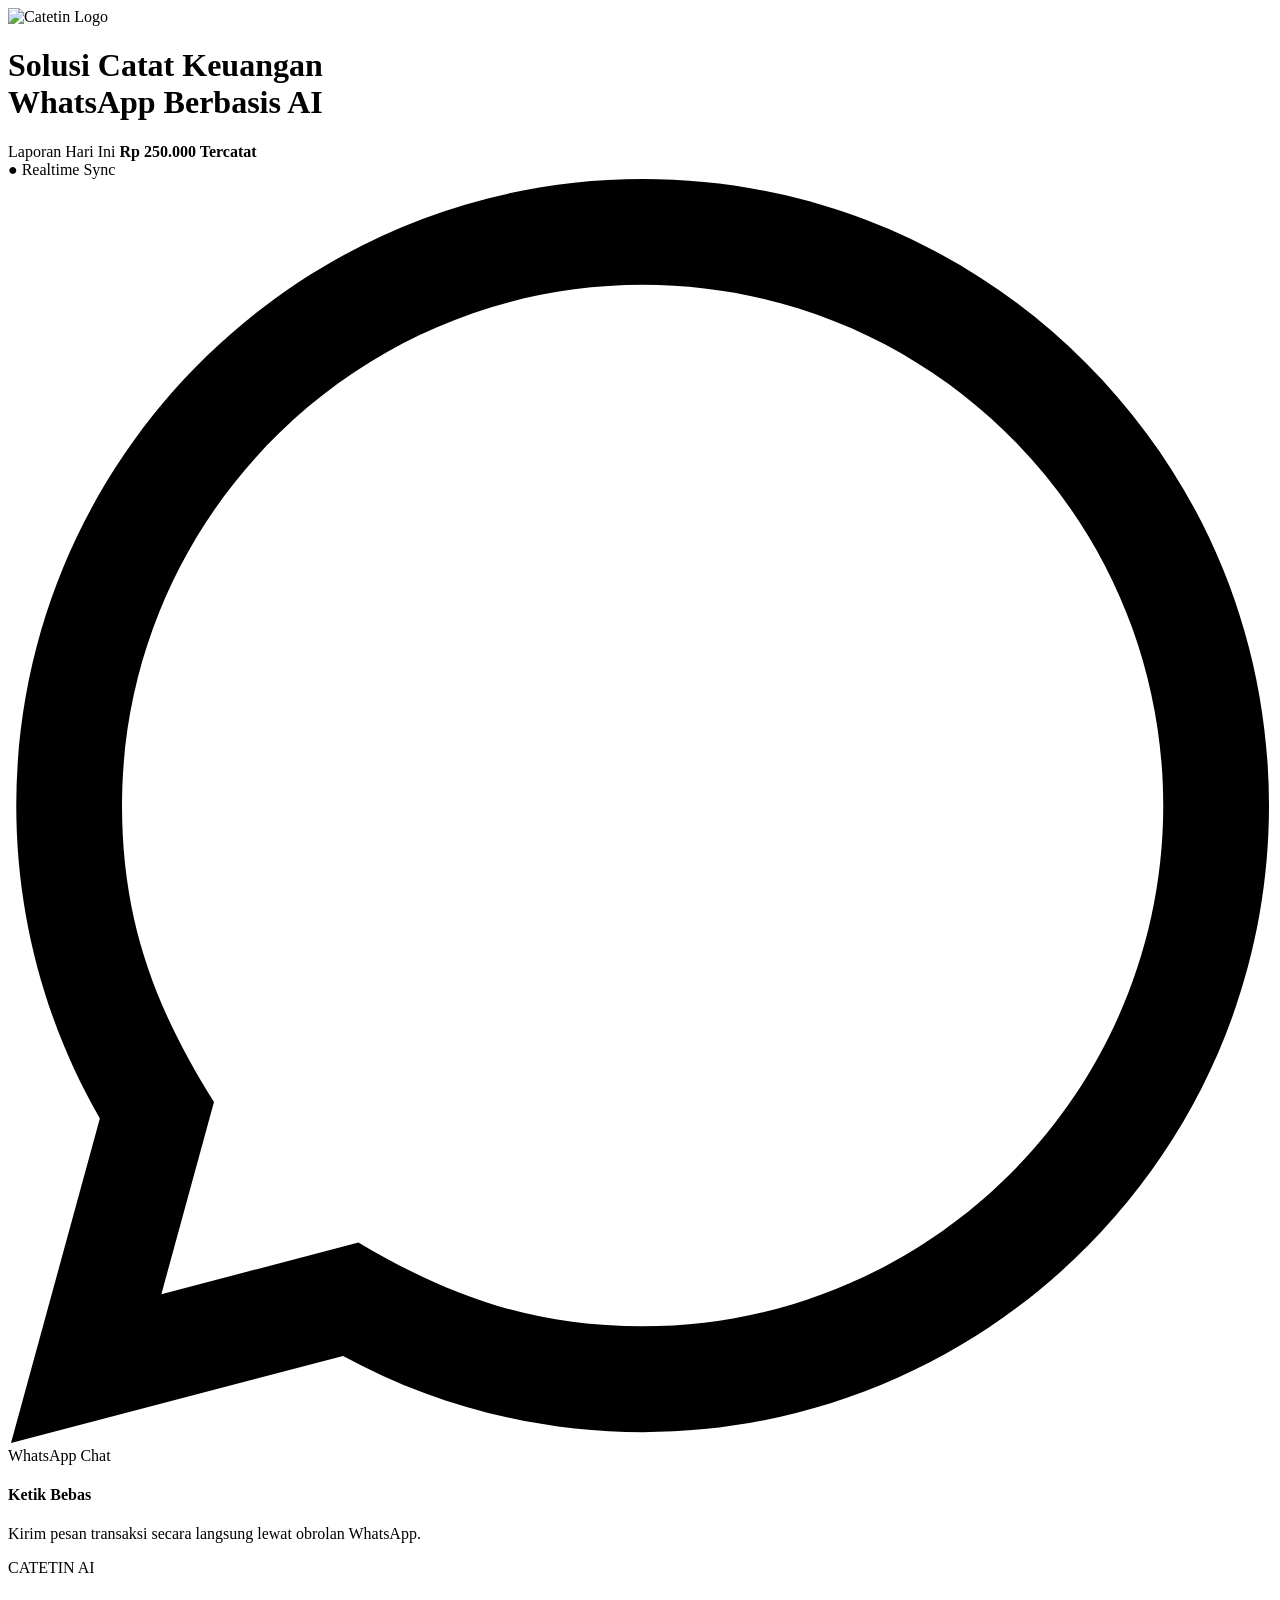
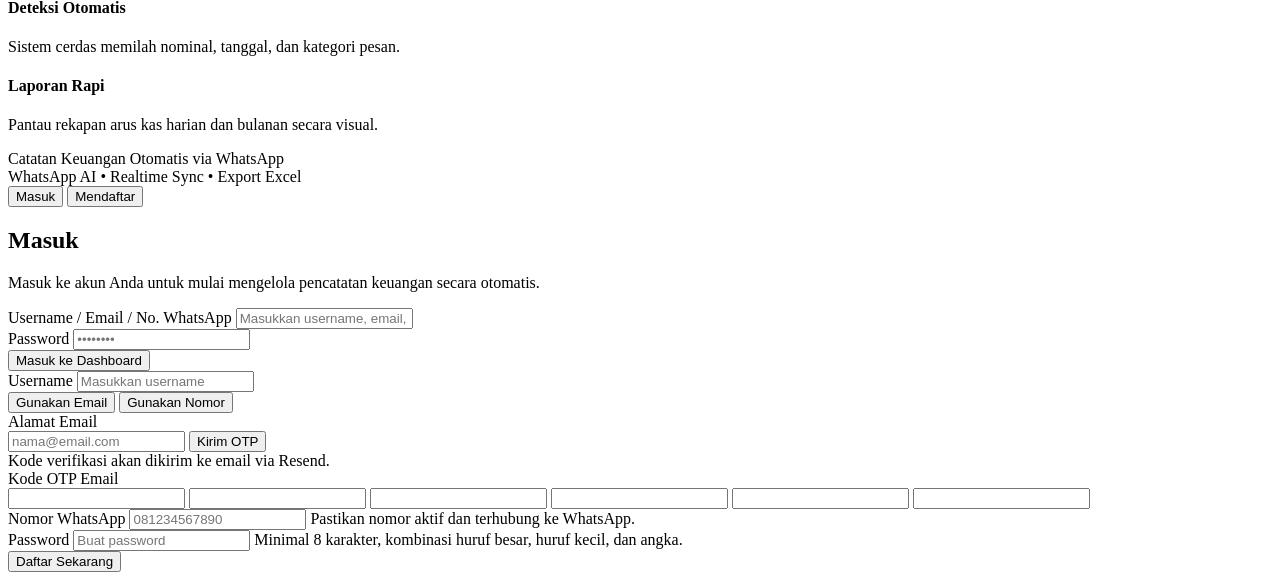
==== app/templates/index.html @ 5e044523 "update teks" ====
<!DOCTYPE html>
<html lang="id">
<head>
    <meta charset="UTF-8">
    <meta name="viewport" content="width=device-width, initial-scale=1.0">
    <title>Catetin - Solusi Catat Keuangan AI</title>
    <link rel="icon" type="image/svg+xml" href="data:image/svg+xml,<svg xmlns='http://www.w3.org/2000/svg' viewBox='0 0 100 100'><circle cx='50' cy='50' r='50' fill='%23ffffff'/><text x='50%' y='55%' dominant-baseline='central' text-anchor='middle' font-size='60' font-weight='bold' font-family='sans-serif' fill='%231bb774'>C</text></svg>">
    <link rel="stylesheet" href="/static/css/style.css">
</head>
<body>

    <div class="wrapper">
        <div class="hero-card">
            <div class="hero-header">
                <img src="/static/logo.png" alt="Catetin Logo" class="logo-img">
            </div>

            <div class="hero-title">
                <h1>Solusi Catat Keuangan<br>WhatsApp Berbasis AI</h1>
            </div>

            <div class="dashboard-preview-card">
                <div class="preview-info">
                    <span>Laporan Hari Ini</span>
                    <strong>Rp 250.000 Tercatat</strong>
                </div>
                <div class="status-pill">● Realtime Sync</div>
            </div>

            <div class="feature-cards">
                <div class="feature-item">
                    <div class="card-graphic">
                        <div class="wa-badge">
                            <svg class="wa-icon" viewBox="0 0 24 24">
                                <path d="M.057 24l1.687-6.163c-1.041-1.804-1.588-3.849-1.587-5.946.003-6.556 5.338-11.891 11.893-11.891 3.181.001 6.167 1.24 8.413 3.488 2.245 2.248 3.481 5.236 3.48 8.414-.003 6.557-5.338 11.892-11.893 11.892-1.99-.001-3.951-.5-5.688-1.448l-6.305 1.654zm6.597-3.807c1.676.995 3.276 1.591 5.392 1.592 5.448 0 9.886-4.434 9.889-9.885.002-5.462-4.415-9.89-9.881-9.892-5.452 0-9.887 4.434-9.889 9.884-.001 2.225.651 3.891 1.746 5.634l-.999 3.648 3.742-.981z"/>
                            </svg>
                            WhatsApp Chat
                        </div>
                    </div>
                    <h4>Ketik Bebas</h4>
                    <p>Kirim pesan transaksi secara langsung lewat obrolan WhatsApp.</p>
                </div>

                <div class="feature-item">
                    <div class="card-graphic">
                        <div class="ai-badge">CATETIN AI</div>
                    </div>
                    <h4>Deteksi Otomatis</h4>
                    <p>Sistem cerdas memilah nominal, tanggal, dan kategori pesan.</p>
                </div>

                <div class="feature-item">
                    <div class="card-graphic">
                        <div class="mini-chart">
                            <div class="chart-bar" style="height: 40%;"></div>
                            <div class="chart-bar" style="height: 70%;"></div>
                            <div class="chart-bar" style="height: 50%;"></div>
                            <div class="chart-bar" style="height: 100%;"></div>
                        </div>
                    </div>
                    <h4>Laporan Rapi</h4>
                    <p>Pantau rekapan arus kas harian dan bulanan secara visual.</p>
                </div>
            </div>

            <div class="hero-footer">
                <div class="divider-text"><span>Catatan Keuangan Otomatis via WhatsApp</span></div>
                <div class="family-logos">
                    <span>WhatsApp AI</span>
                    <span>•</span>
                    <span>Realtime Sync</span>
                    <span>•</span>
                    <span>Export Excel</span>
                </div>
            </div>
        </div>

        <div class="auth-container">
            <div class="top-nav">
                <button class="nav-btn active" id="nav-login" onclick="showForm('login')">Masuk</button>
                <button class="nav-btn" id="nav-register" onclick="showForm('register')">Mendaftar</button>
            </div>

            <div class="auth-content">
                <div id="toast" class="toast hidden"></div>

                <h2 id="form-title">Masuk</h2>
                <p class="sub" id="form-sub">Masuk ke akun Anda untuk mulai mengelola pencatatan keuangan secara otomatis.</p>

                <form id="loginForm" action="/login" method="POST">
                    <div class="form-group">
                        <label for="login-identifier">Username / Email / No. WhatsApp</label>
                        <input type="text" id="login-identifier" name="username" placeholder="Masukkan username, email, atau no WA" required autocomplete="username">
                    </div>
                    <div class="form-group">
                        <label for="login-password">Password</label>
                        <input type="password" id="login-password" name="password" placeholder="••••••••" required autocomplete="current-password">
                    </div>
                    <button type="submit" class="btn-submit">
                        <span class="btn-text">Masuk ke Dashboard</span>
                        <span class="spinner hidden"></span>
                    </button>
                </form>

                <form id="registerForm" action="/register" method="POST" class="hidden">
                    <div class="form-group">
                        <label for="reg-username">Username</label>
                        <input type="text" id="reg-username" name="username" placeholder="Masukkan username" required>
                    </div>

                    <div class="method-selector">
                        <button type="button" class="method-btn active" id="btn-method-email" onclick="switchRegMethod('email')">Gunakan Email</button>
                        <button type="button" class="method-btn" id="btn-method-phone" onclick="switchRegMethod('phone')">Gunakan Nomor</button>
                    </div>

                    <div id="reg-email-section">
                        <div class="form-group">
                            <label for="reg-email">Alamat Email</label>
                            <div class="input-with-btn">
                                <input type="email" id="reg-email" name="email" placeholder="nama@email.com">
                                <button type="button" id="btn-send-otp" class="btn-secondary" onclick="requestOTP()">
                                    <span class="btn-text">Kirim OTP</span>
                                    <span class="spinner hidden"></span>
                                </button>
                            </div>
                            <span class="hint">Kode verifikasi akan dikirim ke email via Resend.</span>
                        </div>
                        <div class="form-group hidden" id="otp-group">
                            <label>Kode OTP Email</label>
                            <div class="otp-box-container">
                                <input type="text" class="otp-digit" maxlength="1" pattern="\d*" inputmode="numeric">
                                <input type="text" class="otp-digit" maxlength="1" pattern="\d*" inputmode="numeric">
                                <input type="text" class="otp-digit" maxlength="1" pattern="\d*" inputmode="numeric">
                                <input type="text" class="otp-digit" maxlength="1" pattern="\d*" inputmode="numeric">
                                <input type="text" class="otp-digit" maxlength="1" pattern="\d*" inputmode="numeric">
                                <input type="text" class="otp-digit" maxlength="1" pattern="\d*" inputmode="numeric">
                            </div>
                            <input type="hidden" id="reg-otp" name="otp">
                        </div>
                    </div>

                    <div id="reg-phone-section" class="hidden">
                        <div class="form-group">
                            <label for="reg-phone">Nomor WhatsApp</label>
                            <input type="tel" id="reg-phone" name="phone_number" placeholder="081234567890">
                            <span class="hint">Pastikan nomor aktif dan terhubung ke WhatsApp.</span>
                        </div>
                    </div>

                    <div class="form-group">
                        <label for="reg-password">Password</label>
                        <input type="password" id="reg-password" name="password" placeholder="Buat password" required>
                        <span class="hint">Minimal 8 karakter, kombinasi huruf besar, huruf kecil, dan angka.</span>
                    </div>
                    <button type="submit" class="btn-submit">
                        <span class="btn-text">Daftar Sekarang</span>
                        <span class="spinner hidden"></span>
                    </button>
                </form>
            </div>

            <div></div>
        </div>
    </div>

    <script src="/static/js/login.js"></script>
</body>
</html>
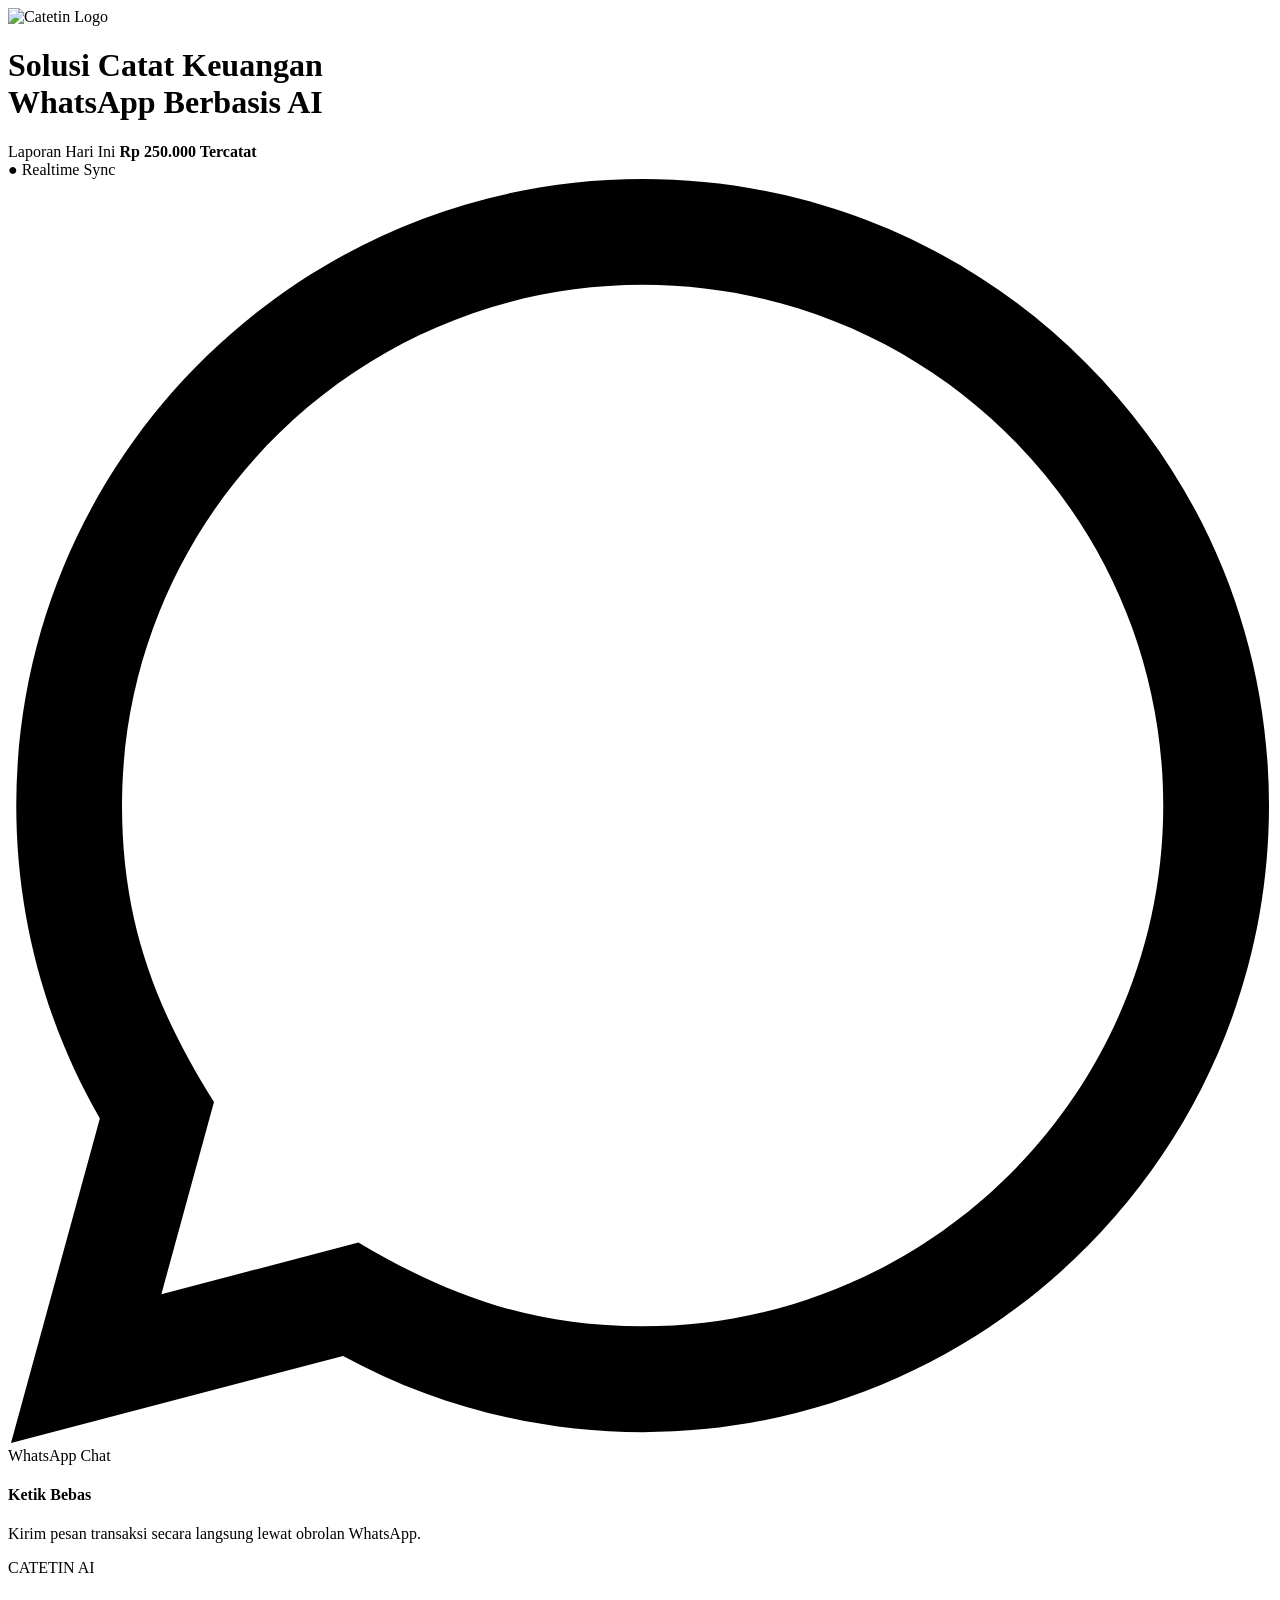
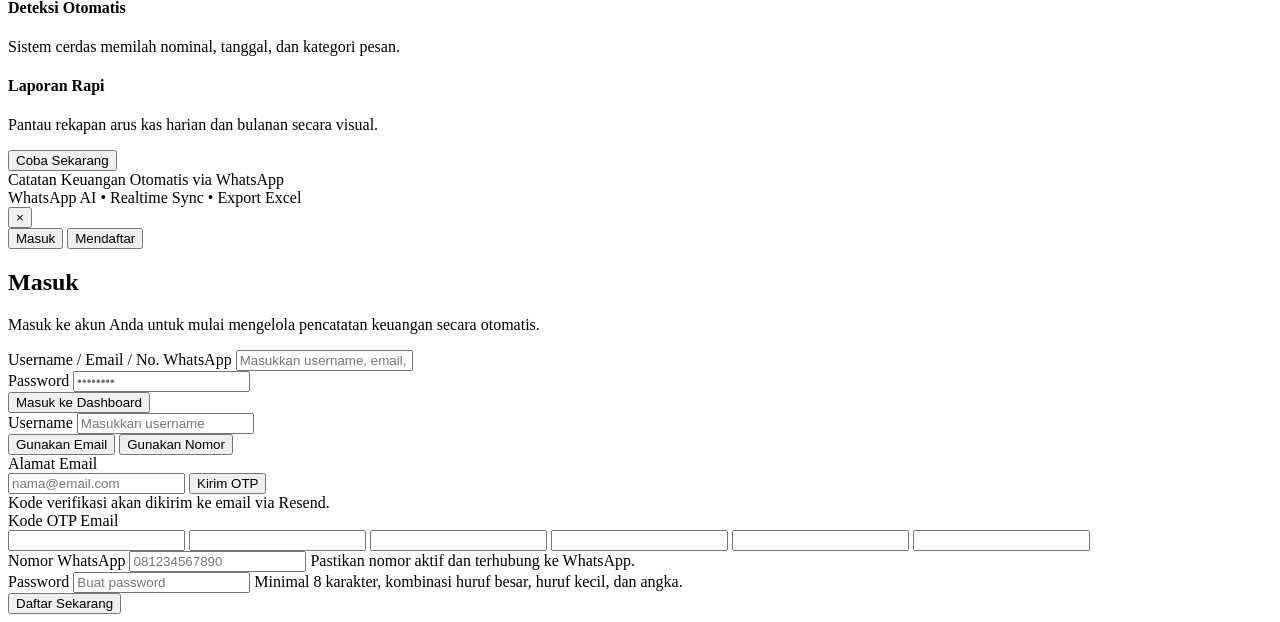
==== commit a2ec4f44: "update tempalte mobile" ====
--- a/app/templates/index.html
+++ b/app/templates/index.html
@@ -8,6 +8,9 @@
     <link rel="stylesheet" href="/static/css/style.css">
 </head>
 <body>
+
+    <!-- Overlay Latar Belakang untuk Mobile Modal -->
+    <div class="mobile-overlay" id="mobile-overlay" onclick="closeAuthModal()"></div>
 
     <div class="wrapper">
         <div class="hero-card">
@@ -63,6 +66,9 @@
                 </div>
             </div>
 
+            <!-- Tombol CTA khusus Mobile -->
+            <button class="btn-hero-cta" onclick="openAuthModal()">Coba Sekarang</button>
+
             <div class="hero-footer">
                 <div class="divider-text"><span>Catatan Keuangan Otomatis via WhatsApp</span></div>
                 <div class="family-logos">
@@ -75,7 +81,10 @@
             </div>
         </div>
 
-        <div class="auth-container">
+        <div class="auth-container" id="auth-container">
+            <!-- Tombol Close independen dari top-nav -->
+            <button class="mobile-close-btn" onclick="closeAuthModal()" aria-label="Tutup">&times;</button>
+            
             <div class="top-nav">
                 <button class="nav-btn active" id="nav-login" onclick="showForm('login')">Masuk</button>
                 <button class="nav-btn" id="nav-register" onclick="showForm('register')">Mendaftar</button>
@@ -158,8 +167,6 @@
                     </button>
                 </form>
             </div>
-
-            <div></div>
         </div>
     </div>
 
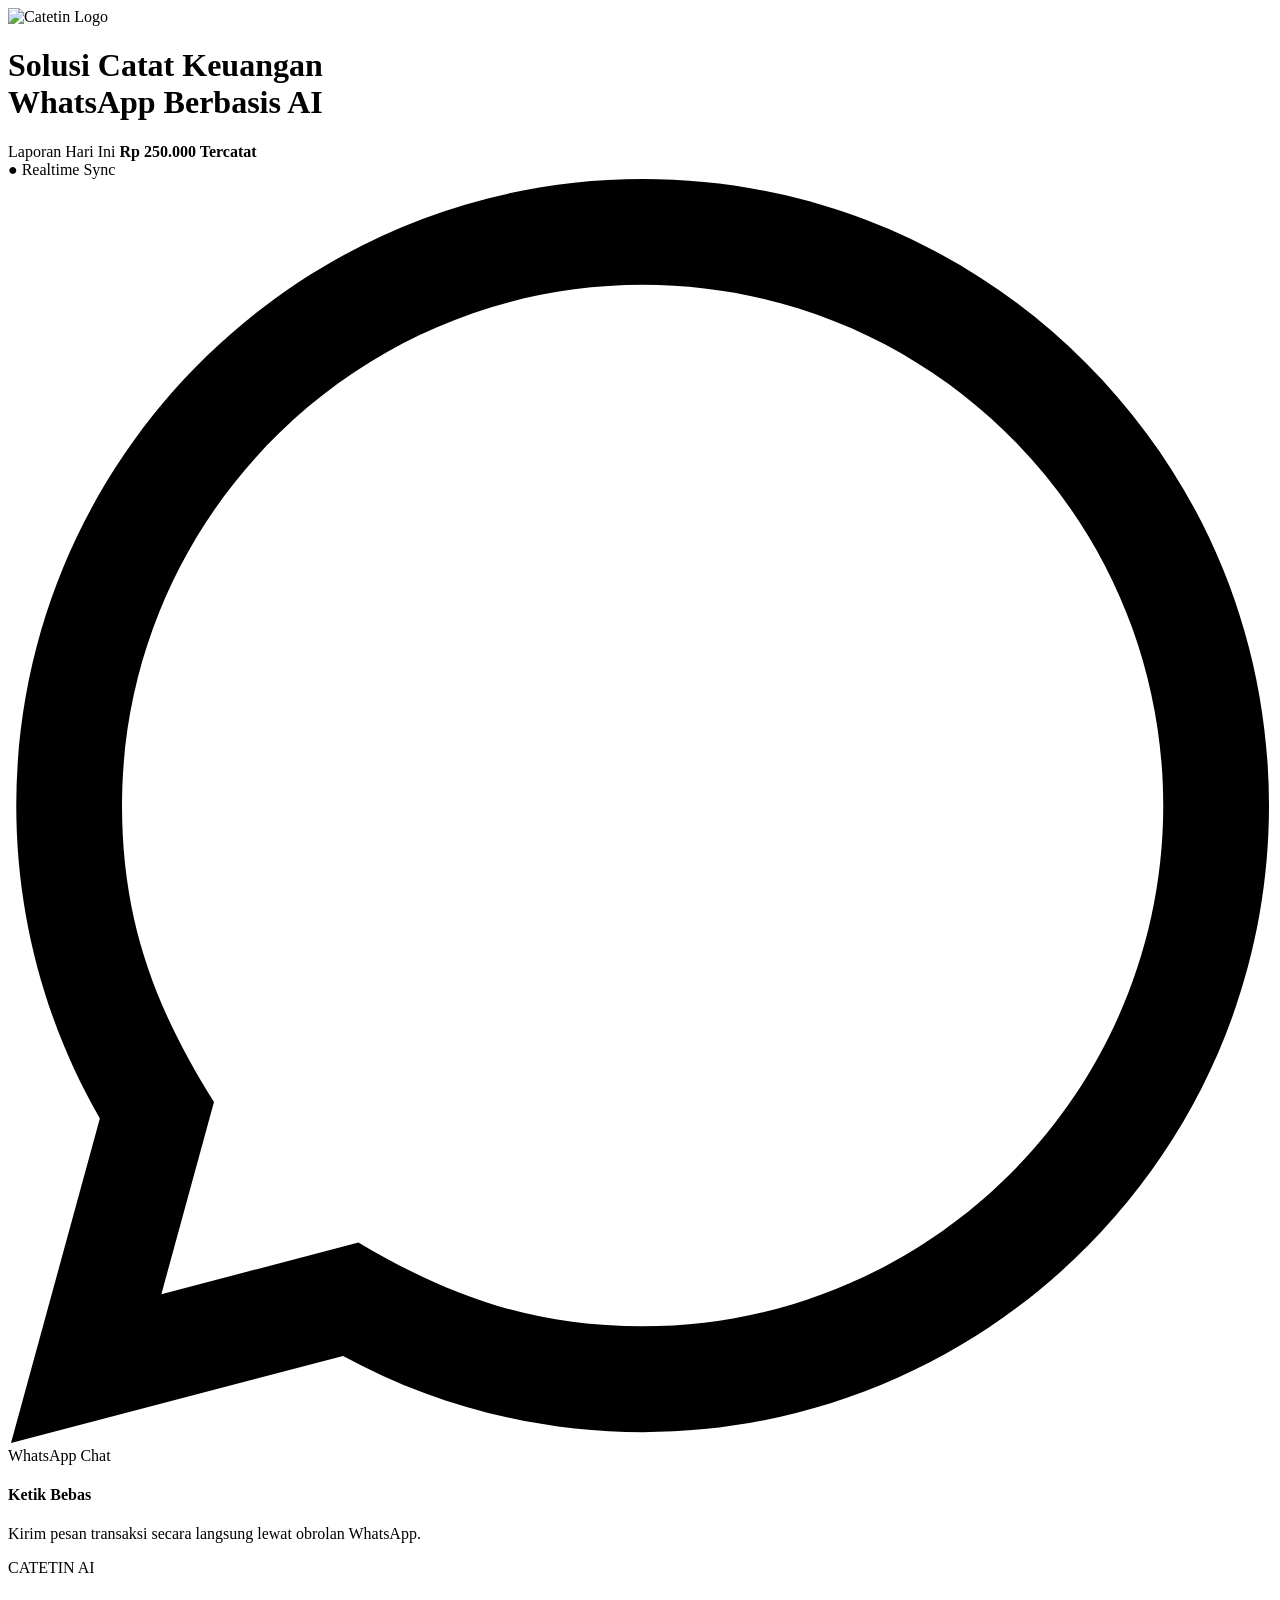
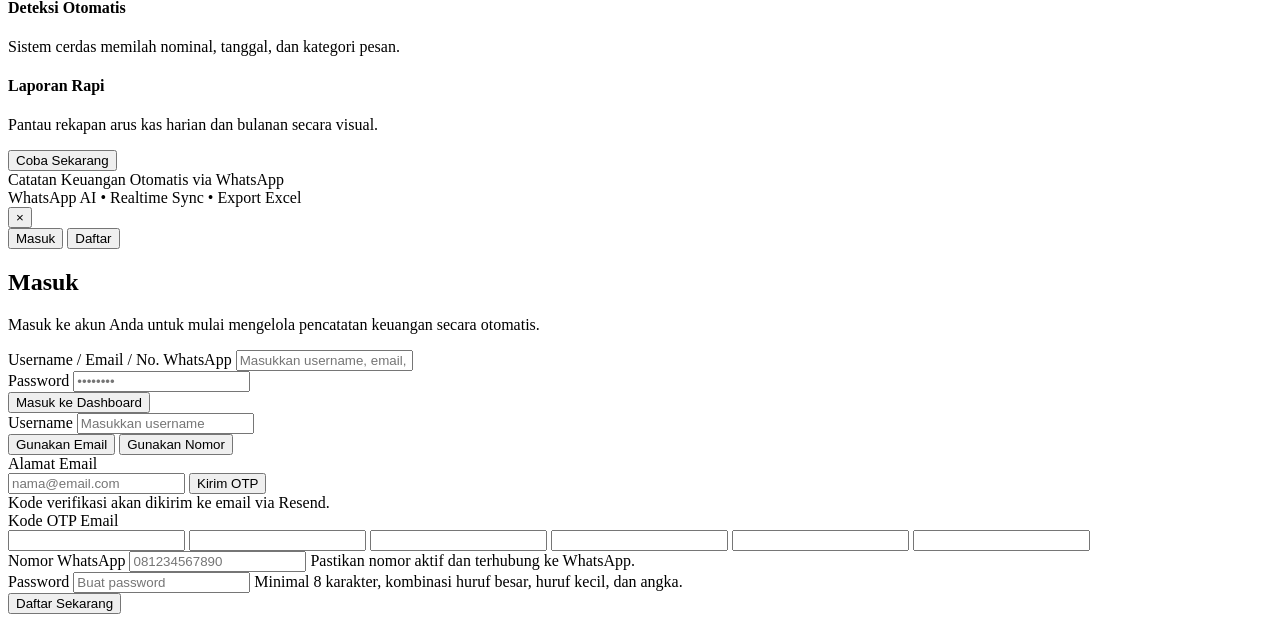
==== commit 0ea944ae: "Update index.html" ====
--- a/app/templates/index.html
+++ b/app/templates/index.html
@@ -87,7 +87,7 @@
             
             <div class="top-nav">
                 <button class="nav-btn active" id="nav-login" onclick="showForm('login')">Masuk</button>
-                <button class="nav-btn" id="nav-register" onclick="showForm('register')">Mendaftar</button>
+                <button class="nav-btn" id="nav-register" onclick="showForm('register')">Daftar</button>
             </div>
 
             <div class="auth-content">
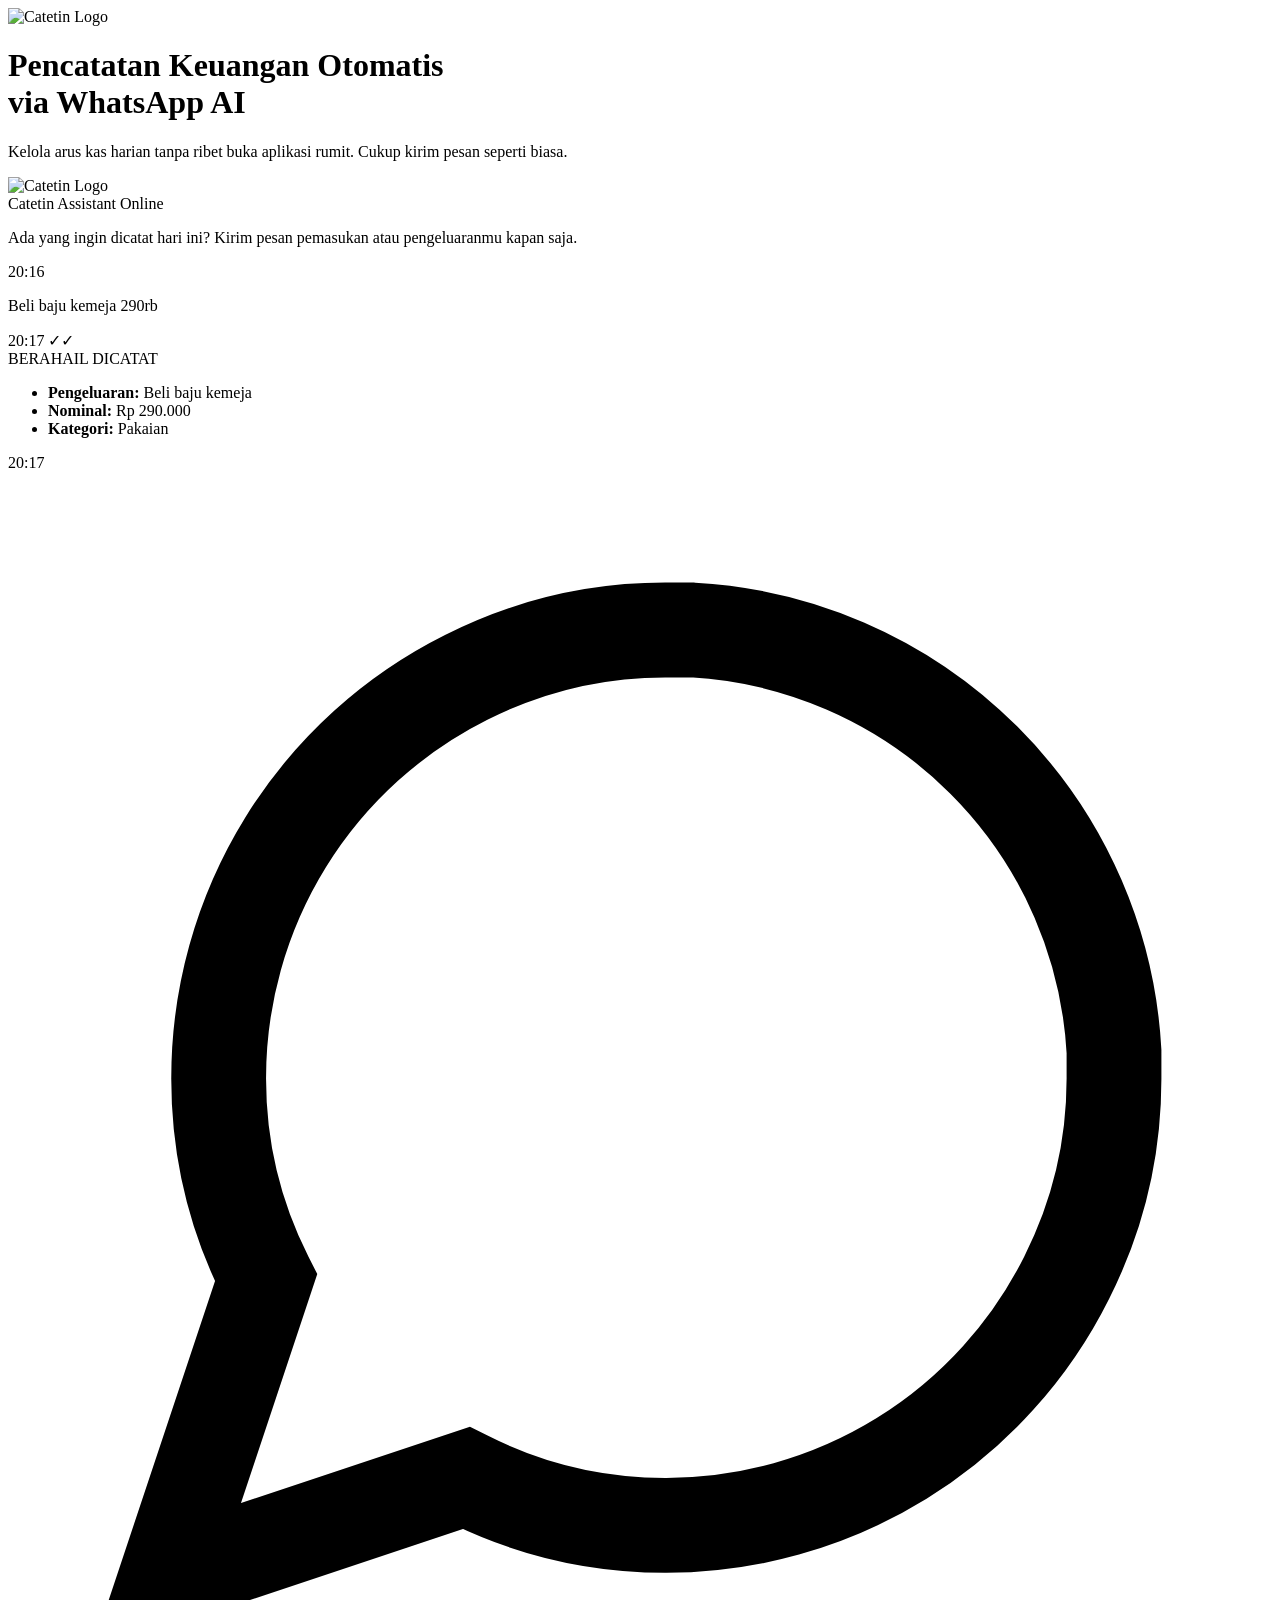
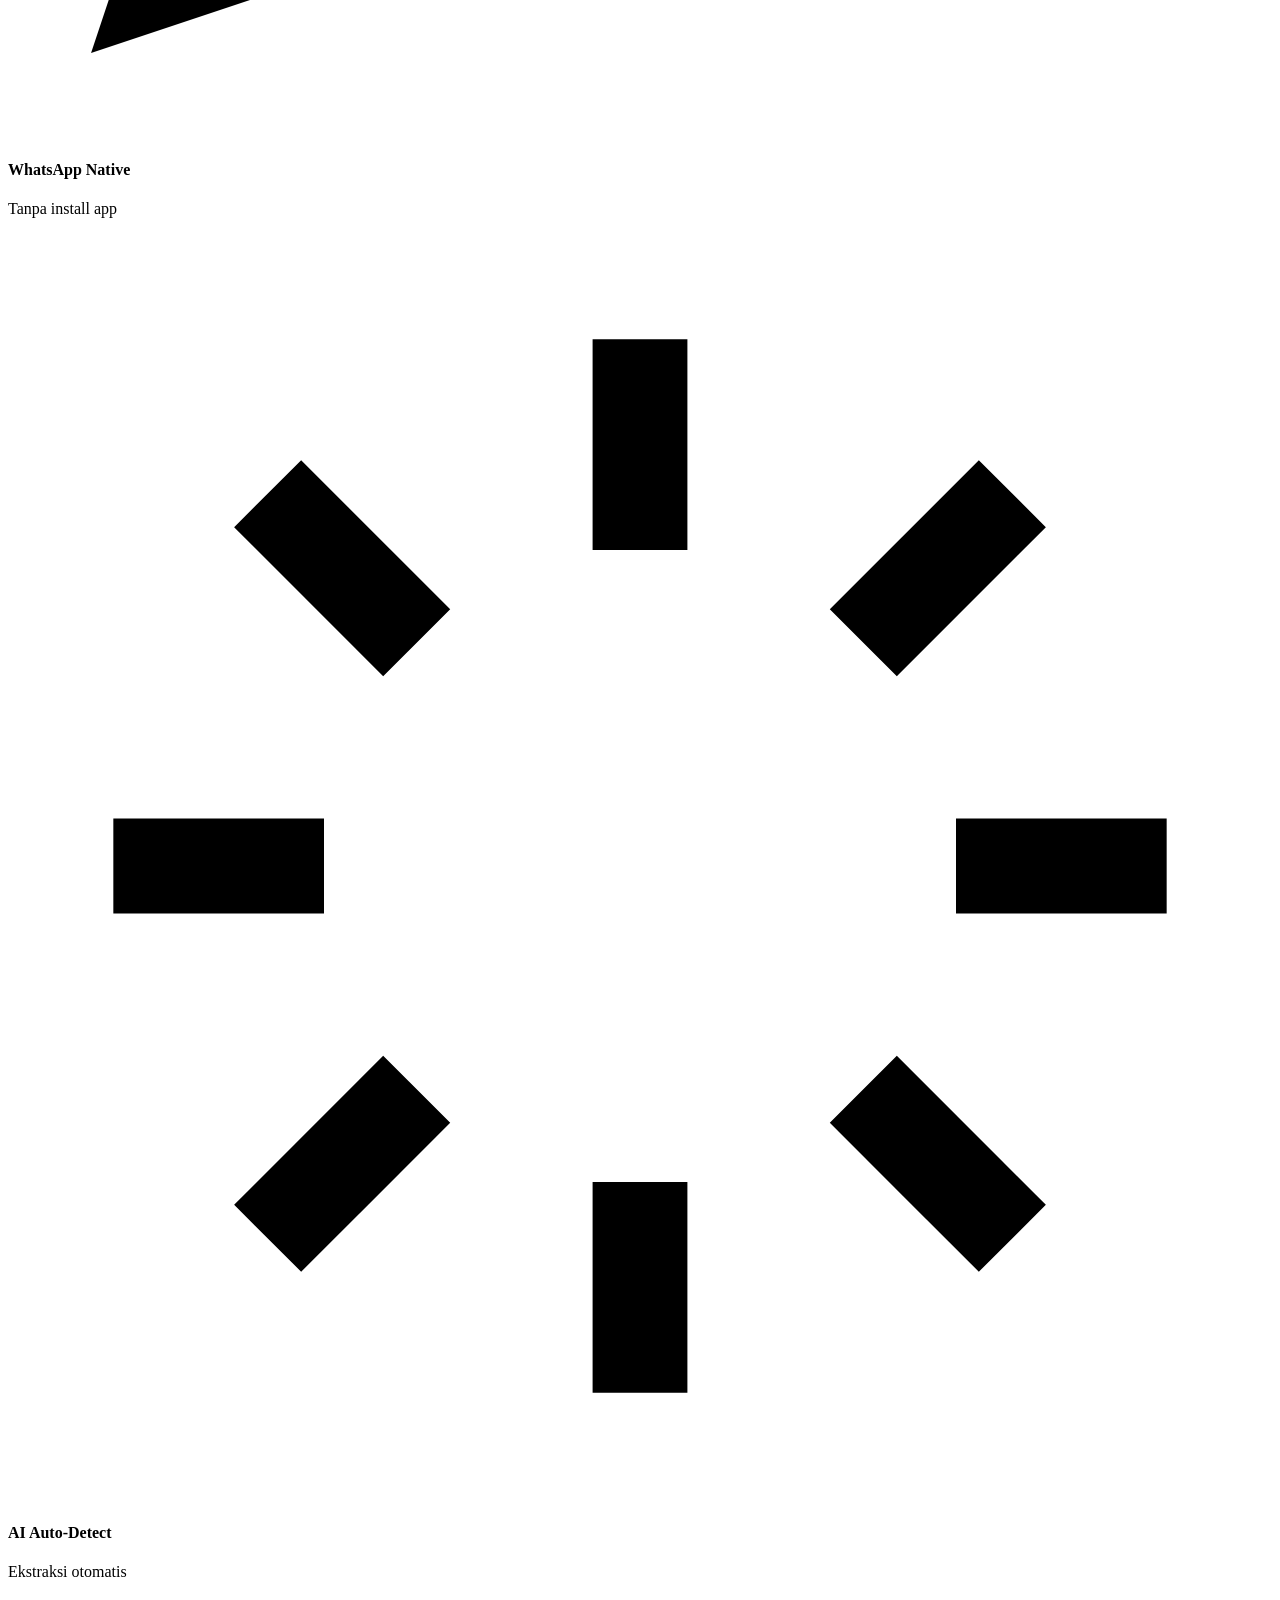
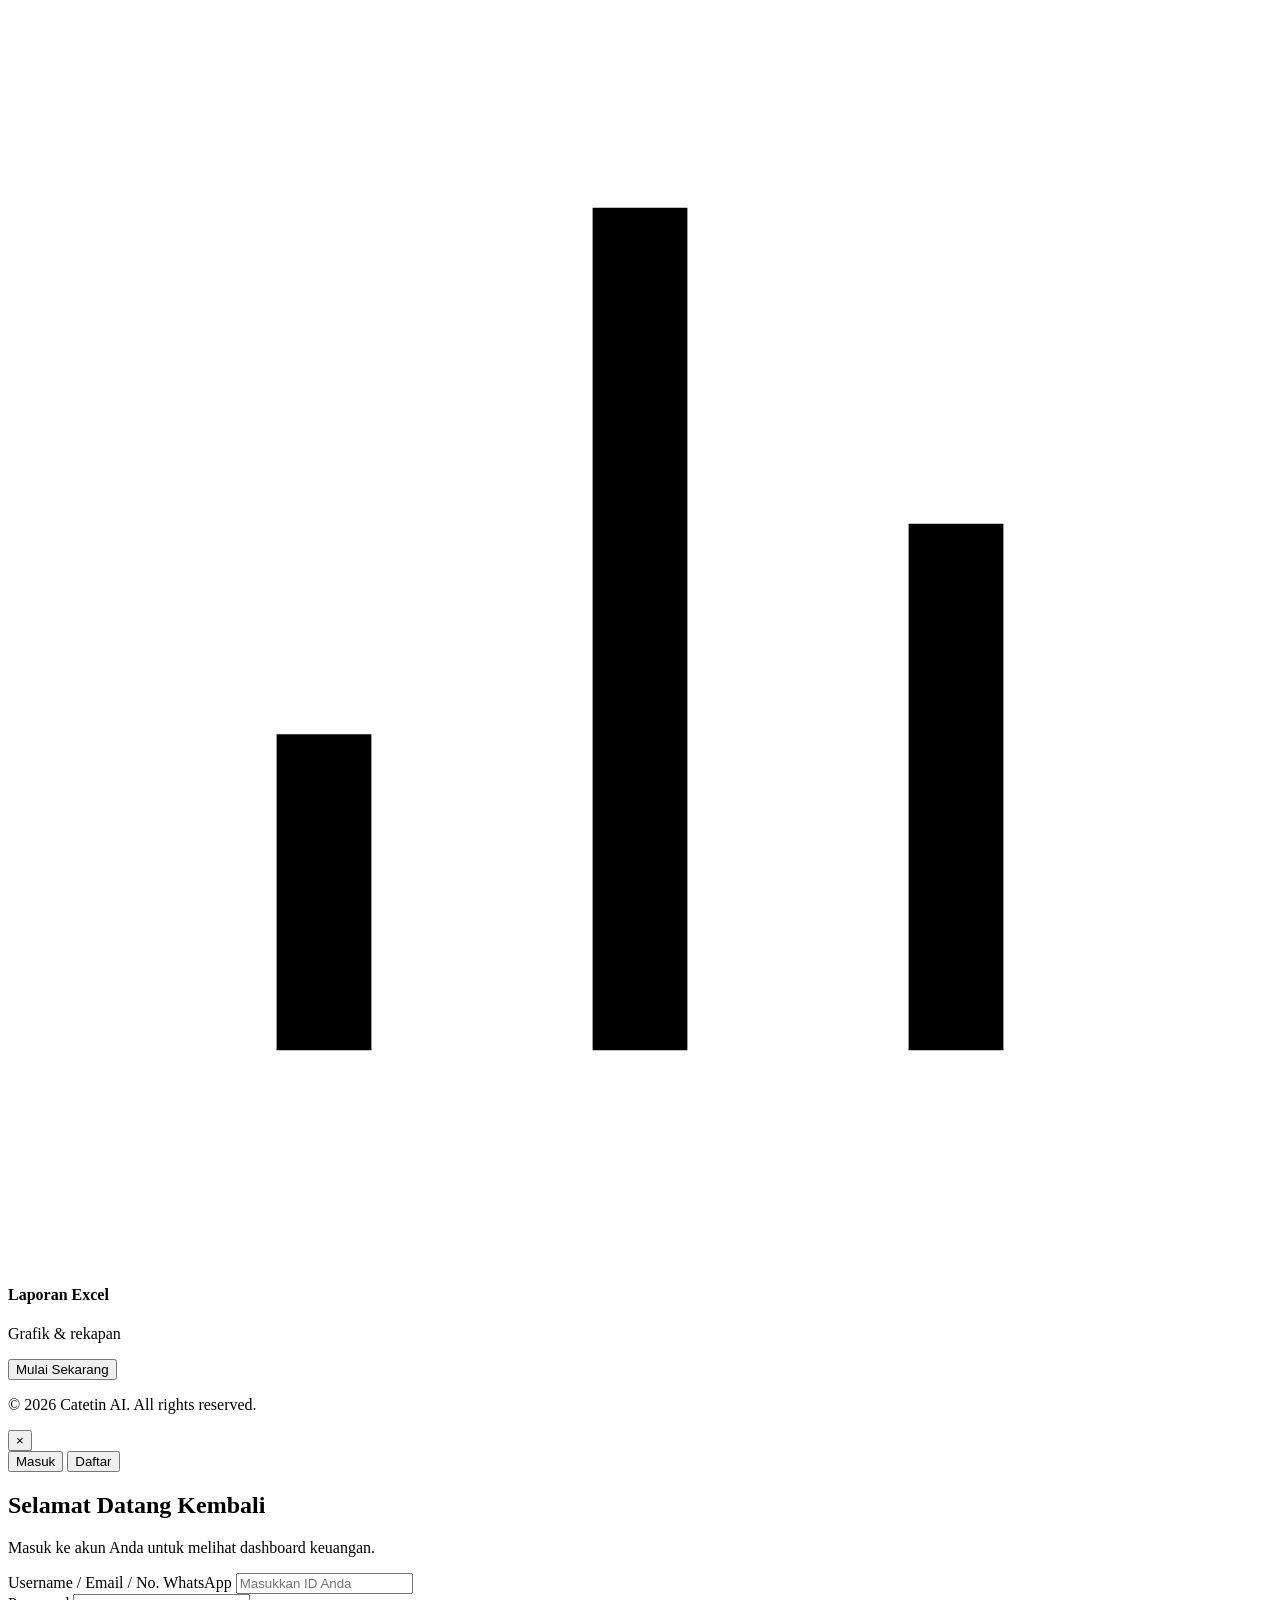
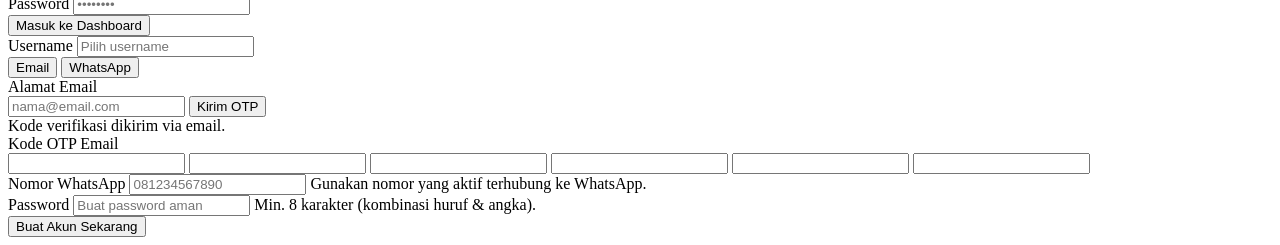
==== commit e173d06c: "update login" ====
--- a/app/templates/index.html
+++ b/app/templates/index.html
@@ -4,7 +4,26 @@
     <meta charset="UTF-8">
     <meta name="viewport" content="width=device-width, initial-scale=1.0">
     <title>Catetin - Solusi Catat Keuangan AI</title>
-    <link rel="icon" type="image/svg+xml" href="data:image/svg+xml,<svg xmlns='http://www.w3.org/2000/svg' viewBox='0 0 100 100'><circle cx='50' cy='50' r='50' fill='%23ffffff'/><text x='50%' y='55%' dominant-baseline='central' text-anchor='middle' font-size='60' font-weight='bold' font-family='sans-serif' fill='%231bb774'>C</text></svg>">
+
+    <!-- Open Graph / WhatsApp Preview -->
+    <meta property="og:type" content="website">
+    <meta property="og:url" content="https://www.kafastore.my.id/">
+    <meta property="og:title" content="Catetin - Solusi Catat Keuangan AI">
+    <meta property="og:description" content="Catat transaksi keuangan harian secara otomatis dan praktis lewat WhatsApp berbasis AI.">
+    
+    <meta property="og:image" content="https://www.kafastore.my.id/static/logo3.png">
+    <meta property="og:image:secure_url" content="https://www.kafastore.my.id/static/logo3.png">
+    <meta property="og:image:type" content="image/png">
+    <meta property="og:image:width" content="300">
+    <meta property="og:image:height" content="300">
+
+    <!-- Twitter Card -->
+    <meta name="twitter:card" content="summary">
+    <meta name="twitter:title" content="Catetin - Solusi Catat Keuangan AI">
+    <meta name="twitter:description" content="Catat transaksi keuangan harian secara otomatis dan praktis lewat WhatsApp berbasis AI.">
+    <meta name="twitter:image" content="https://www.kafastore.my.id/static/logo3.png">
+
+    <link rel="icon" type="image/png" href="/static/logo3.png">
     <link rel="stylesheet" href="/static/css/style.css">
 </head>
 <body>
@@ -13,76 +32,102 @@
     <div class="mobile-overlay" id="mobile-overlay" onclick="closeAuthModal()"></div>
 
     <div class="wrapper">
+        <!-- Hero Section / Card Kiri -->
         <div class="hero-card">
             <div class="hero-header">
-                <img src="/static/logo.png" alt="Catetin Logo" class="logo-img">
+                <img src="/static/logo2.png" alt="Catetin Logo" class="logo-img">
             </div>
 
             <div class="hero-title">
-                <h1>Solusi Catat Keuangan<br>WhatsApp Berbasis AI</h1>
-            </div>
-
-            <div class="dashboard-preview-card">
-                <div class="preview-info">
-                    <span>Laporan Hari Ini</span>
-                    <strong>Rp 250.000 Tercatat</strong>
+                <h1>Pencatatan Keuangan Otomatis <br><span>via WhatsApp AI</span></h1>
+                <p class="hero-subtitle">Kelola arus kas harian tanpa ribet buka aplikasi rumit. Cukup kirim pesan seperti biasa.</p>
+            </div>
+
+            <!-- Preview Chat WhatsApp Murni HTML & CSS -->
+            <div class="chat-preview-card">
+                <div class="wa-mockup">
+                    <!-- WA Header -->
+                    <div class="wa-header">
+                        <div class="wa-user-info">
+                            <div class="wa-avatar">
+                                <img src="/static/logo3.png" alt="Catetin Logo">
+                            </div>
+                            <div class="wa-user-details">
+                                <span class="wa-name">Catetin Assistant</span>
+                                <span class="wa-status">Online</span>
+                            </div>
+                        </div>
+                    </div>
+
+                    <!-- WA Chat Body -->
+                    <div class="wa-body">
+                        <div class="chat-bubble in">
+                            <p>Ada yang ingin dicatat hari ini? Kirim pesan pemasukan atau pengeluaranmu kapan saja.</p>
+                            <span class="chat-time">20:16</span>
+                        </div>
+
+                        <div class="chat-bubble out">
+                            <p>Beli baju kemeja 290rb</p>
+                            <span class="chat-time">20:17 <span class="ticks">✓✓</span></span>
+                        </div>
+
+                        <div class="chat-bubble in highlight">
+                            <div class="ai-banner">BERAHAIL DICATAT</div>
+                            <ul class="chat-list">
+                                <li><strong>Pengeluaran:</strong> Beli baju kemeja</li>
+                                <li><strong>Nominal:</strong> Rp 290.000</li>
+                                <li><strong>Kategori:</strong> Pakaian</li>
+                            </ul>
+                            <span class="chat-time">20:17</span>
+                        </div>
+                    </div>
                 </div>
-                <div class="status-pill">● Realtime Sync</div>
-            </div>
-
-            <div class="feature-cards">
-                <div class="feature-item">
-                    <div class="card-graphic">
-                        <div class="wa-badge">
-                            <svg class="wa-icon" viewBox="0 0 24 24">
-                                <path d="M.057 24l1.687-6.163c-1.041-1.804-1.588-3.849-1.587-5.946.003-6.556 5.338-11.891 11.893-11.891 3.181.001 6.167 1.24 8.413 3.488 2.245 2.248 3.481 5.236 3.48 8.414-.003 6.557-5.338 11.892-11.893 11.892-1.99-.001-3.951-.5-5.688-1.448l-6.305 1.654zm6.597-3.807c1.676.995 3.276 1.591 5.392 1.592 5.448 0 9.886-4.434 9.889-9.885.002-5.462-4.415-9.89-9.881-9.892-5.452 0-9.887 4.434-9.889 9.884-.001 2.225.651 3.891 1.746 5.634l-.999 3.648 3.742-.981z"/>
-                            </svg>
-                            WhatsApp Chat
-                        </div>
-                    </div>
-                    <h4>Ketik Bebas</h4>
-                    <p>Kirim pesan transaksi secara langsung lewat obrolan WhatsApp.</p>
-                </div>
-
-                <div class="feature-item">
-                    <div class="card-graphic">
-                        <div class="ai-badge">CATETIN AI</div>
-                    </div>
-                    <h4>Deteksi Otomatis</h4>
-                    <p>Sistem cerdas memilah nominal, tanggal, dan kategori pesan.</p>
-                </div>
-
-                <div class="feature-item">
-                    <div class="card-graphic">
-                        <div class="mini-chart">
-                            <div class="chart-bar" style="height: 40%;"></div>
-                            <div class="chart-bar" style="height: 70%;"></div>
-                            <div class="chart-bar" style="height: 50%;"></div>
-                            <div class="chart-bar" style="height: 100%;"></div>
-                        </div>
-                    </div>
-                    <h4>Laporan Rapi</h4>
-                    <p>Pantau rekapan arus kas harian dan bulanan secara visual.</p>
-                </div>
-            </div>
+            </div>
+
+            <!-- Feature Cards - Modern Bento Style (Sharp & Clean) -->
+<div class="feature-cards">
+    <div class="feature-item">
+        <svg class="feature-icon" viewBox="0 0 24 24" fill="none" stroke="currentColor" stroke-width="1.8">
+            <path d="M21 11.5a8.38 8.38 0 0 1-.9 3.8 8.5 8.5 0 0 1-7.6 4.7 8.38 8.38 0 0 1-3.8-.9L3 21l1.9-5.7a8.38 8.38 0 0 1-.9-3.8 8.5 8.5 0 0 1 4.7-7.6 8.38 8.38 0 0 1 3.8-.9h.5a8.48 8.48 0 0 1 8 8v.5z"/>
+        </svg>
+        <div class="feature-text">
+            <h4>WhatsApp Native</h4>
+            <p>Tanpa install app</p>
+        </div>
+    </div>
+
+    <div class="feature-item">
+        <svg class="feature-icon" viewBox="0 0 24 24" fill="none" stroke="currentColor" stroke-width="1.8">
+            <path d="M12 2v4M12 18v4M4.93 4.93l2.83 2.83M16.24 16.24l2.83 2.83M2 12h4M18 12h4M4.93 19.07l2.83-2.83M16.24 7.76l2.83-2.83"/>
+        </svg>
+        <div class="feature-text">
+            <h4>AI Auto-Detect</h4>
+            <p>Ekstraksi otomatis</p>
+        </div>
+    </div>
+
+    <div class="feature-item">
+        <svg class="feature-icon" viewBox="0 0 24 24" fill="none" stroke="currentColor" stroke-width="1.8">
+            <line x1="18" y1="20" x2="18" y2="10"/><line x1="12" y1="20" x2="12" y2="4"/><line x1="6" y1="20" x2="6" y2="14"/>
+        </svg>
+        <div class="feature-text">
+            <h4>Laporan Excel</h4>
+            <p>Grafik & rekapan</p>
+        </div>
+    </div>
+</div>
 
             <!-- Tombol CTA khusus Mobile -->
-            <button class="btn-hero-cta" onclick="openAuthModal()">Coba Sekarang</button>
-
-            <div class="hero-footer">
-                <div class="divider-text"><span>Catatan Keuangan Otomatis via WhatsApp</span></div>
-                <div class="family-logos">
-                    <span>WhatsApp AI</span>
-                    <span>•</span>
-                    <span>Realtime Sync</span>
-                    <span>•</span>
-                    <span>Export Excel</span>
-                </div>
-            </div>
-        </div>
-
+            <button class="btn-hero-cta" onclick="openAuthModal()">Mulai Sekarang</button>
+
+         <!-- Hero Footer Ultra Minimalist -->
+<div class="hero-footer">
+    <p>&copy; 2026 Catetin AI. All rights reserved.</p>
+</div>
+</div>
+
+        <!-- Form Autentikasi / Kanan -->
         <div class="auth-container" id="auth-container">
-            <!-- Tombol Close independen dari top-nav -->
             <button class="mobile-close-btn" onclick="closeAuthModal()" aria-label="Tutup">&times;</button>
             
             <div class="top-nav">
@@ -93,13 +138,13 @@
             <div class="auth-content">
                 <div id="toast" class="toast hidden"></div>
 
-                <h2 id="form-title">Masuk</h2>
-                <p class="sub" id="form-sub">Masuk ke akun Anda untuk mulai mengelola pencatatan keuangan secara otomatis.</p>
+                <h2 id="form-title">Selamat Datang Kembali</h2>
+                <p class="sub" id="form-sub">Masuk ke akun Anda untuk melihat dashboard keuangan.</p>
 
                 <form id="loginForm" action="/login" method="POST">
                     <div class="form-group">
                         <label for="login-identifier">Username / Email / No. WhatsApp</label>
-                        <input type="text" id="login-identifier" name="username" placeholder="Masukkan username, email, atau no WA" required autocomplete="username">
+                        <input type="text" id="login-identifier" name="username" placeholder="Masukkan ID Anda" required autocomplete="username">
                     </div>
                     <div class="form-group">
                         <label for="login-password">Password</label>
@@ -114,12 +159,12 @@
                 <form id="registerForm" action="/register" method="POST" class="hidden">
                     <div class="form-group">
                         <label for="reg-username">Username</label>
-                        <input type="text" id="reg-username" name="username" placeholder="Masukkan username" required>
+                        <input type="text" id="reg-username" name="username" placeholder="Pilih username" required>
                     </div>
 
                     <div class="method-selector">
-                        <button type="button" class="method-btn active" id="btn-method-email" onclick="switchRegMethod('email')">Gunakan Email</button>
-                        <button type="button" class="method-btn" id="btn-method-phone" onclick="switchRegMethod('phone')">Gunakan Nomor</button>
+                        <button type="button" class="method-btn active" id="btn-method-email" onclick="switchRegMethod('email')">Email</button>
+                        <button type="button" class="method-btn" id="btn-method-phone" onclick="switchRegMethod('phone')">WhatsApp</button>
                     </div>
 
                     <div id="reg-email-section">
@@ -132,7 +177,7 @@
                                     <span class="spinner hidden"></span>
                                 </button>
                             </div>
-                            <span class="hint">Kode verifikasi akan dikirim ke email via Resend.</span>
+                            <span class="hint">Kode verifikasi dikirim via email.</span>
                         </div>
                         <div class="form-group hidden" id="otp-group">
                             <label>Kode OTP Email</label>
@@ -152,17 +197,17 @@
                         <div class="form-group">
                             <label for="reg-phone">Nomor WhatsApp</label>
                             <input type="tel" id="reg-phone" name="phone_number" placeholder="081234567890">
-                            <span class="hint">Pastikan nomor aktif dan terhubung ke WhatsApp.</span>
+                            <span class="hint">Gunakan nomor yang aktif terhubung ke WhatsApp.</span>
                         </div>
                     </div>
 
                     <div class="form-group">
                         <label for="reg-password">Password</label>
-                        <input type="password" id="reg-password" name="password" placeholder="Buat password" required>
-                        <span class="hint">Minimal 8 karakter, kombinasi huruf besar, huruf kecil, dan angka.</span>
+                        <input type="password" id="reg-password" name="password" placeholder="Buat password aman" required>
+                        <span class="hint">Min. 8 karakter (kombinasi huruf & angka).</span>
                     </div>
                     <button type="submit" class="btn-submit">
-                        <span class="btn-text">Daftar Sekarang</span>
+                        <span class="btn-text">Buat Akun Sekarang</span>
                         <span class="spinner hidden"></span>
                     </button>
                 </form>
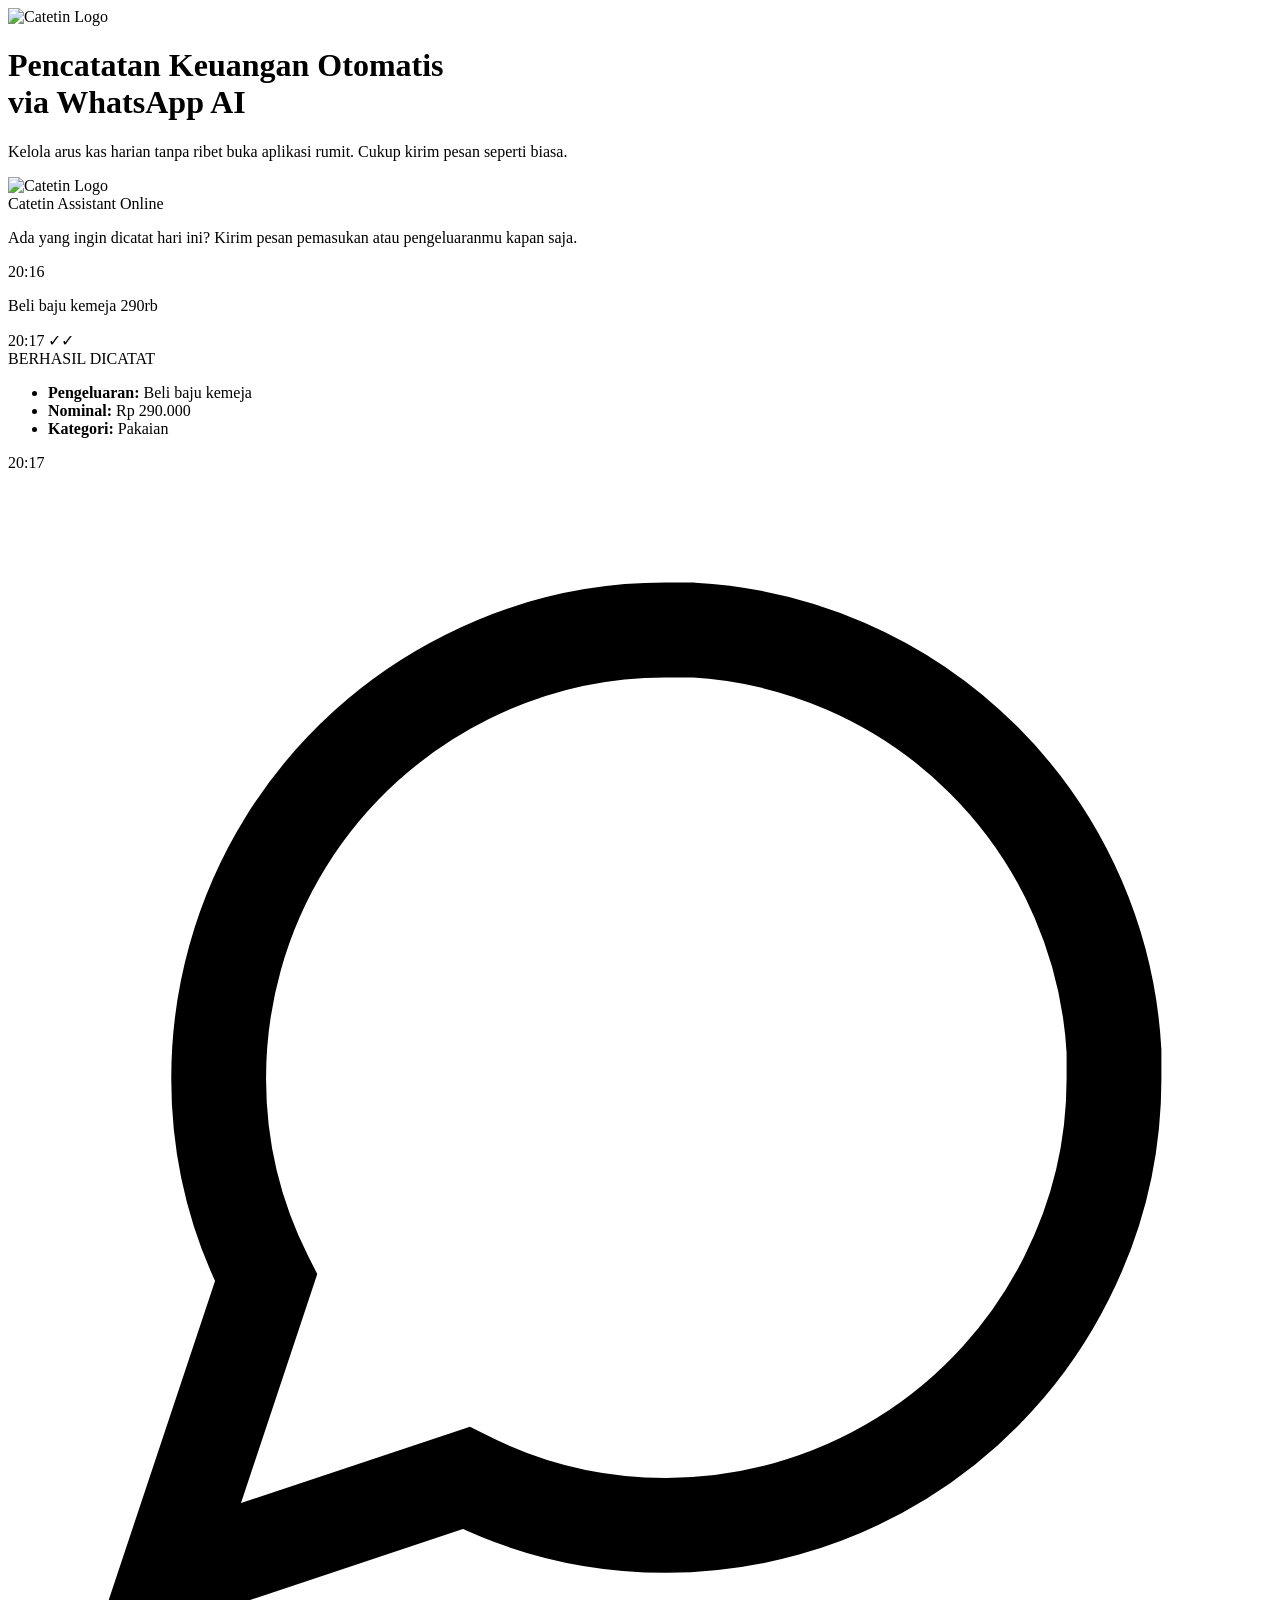
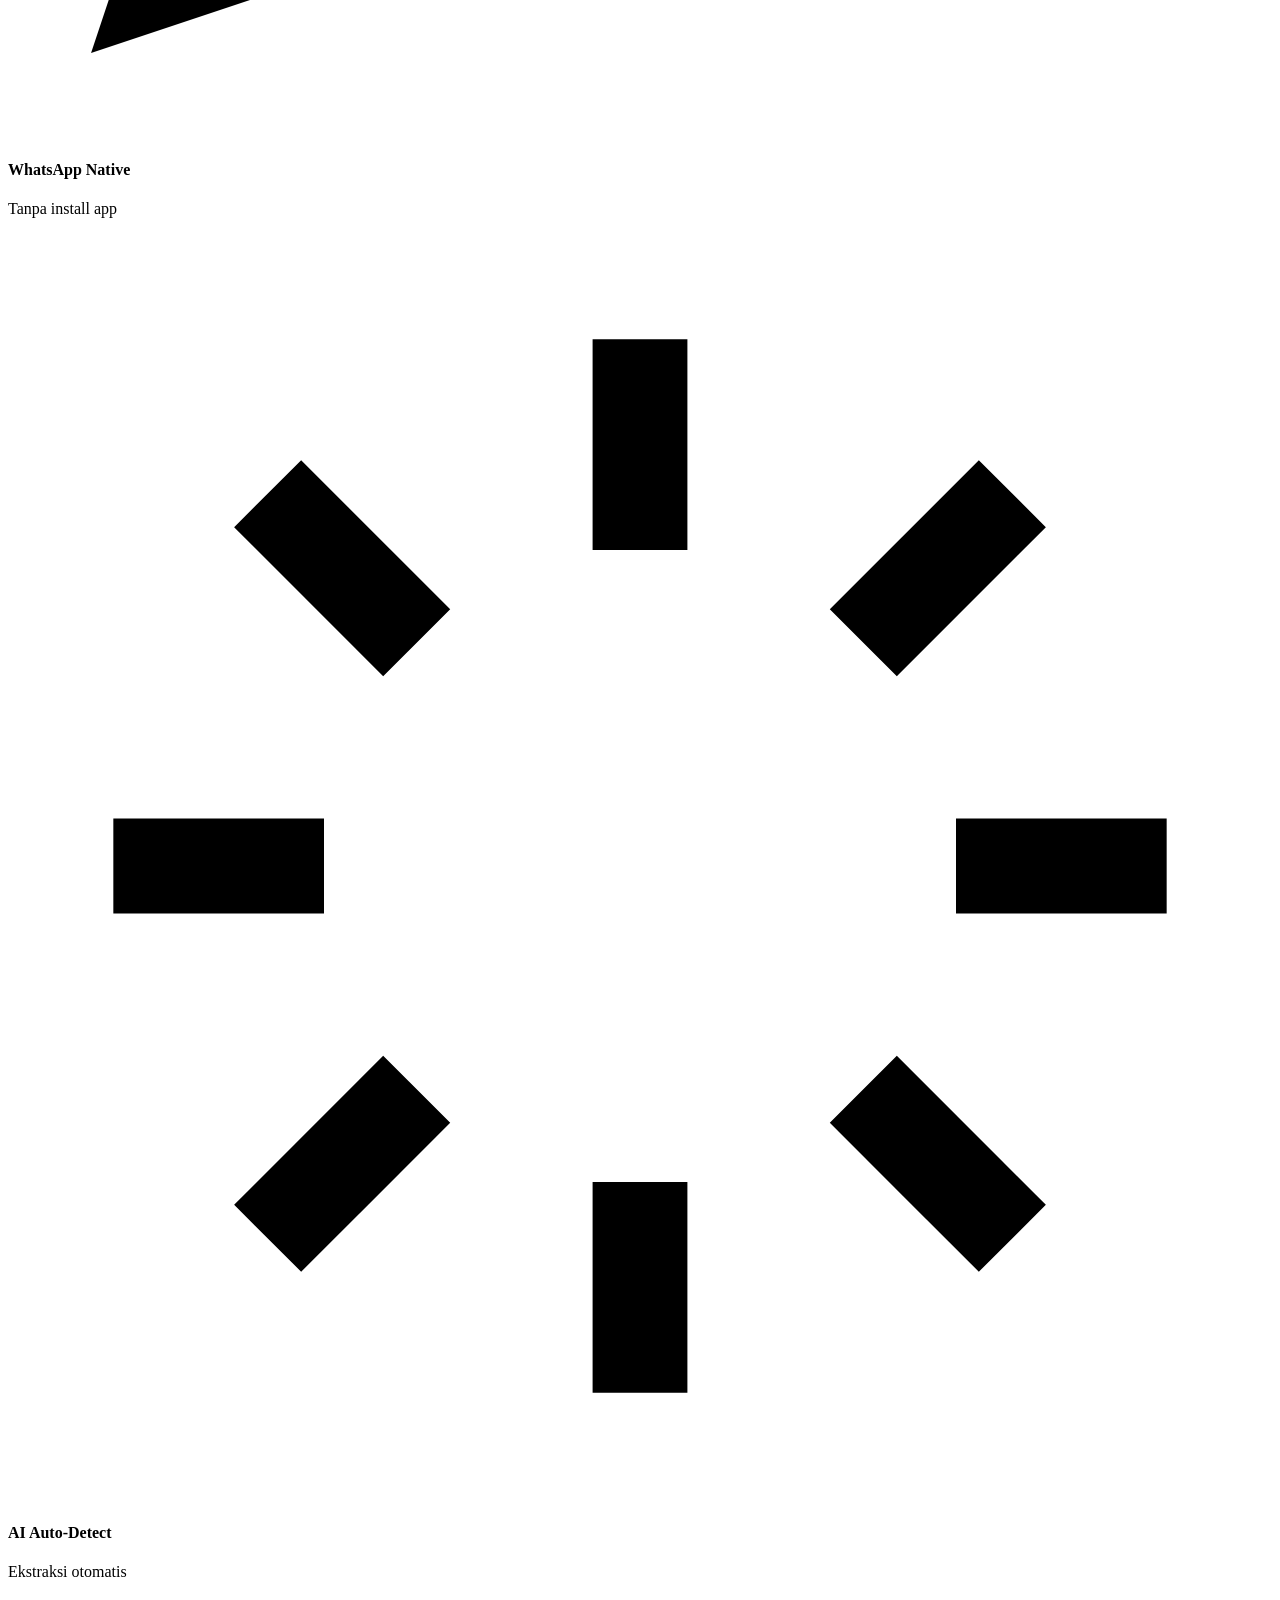
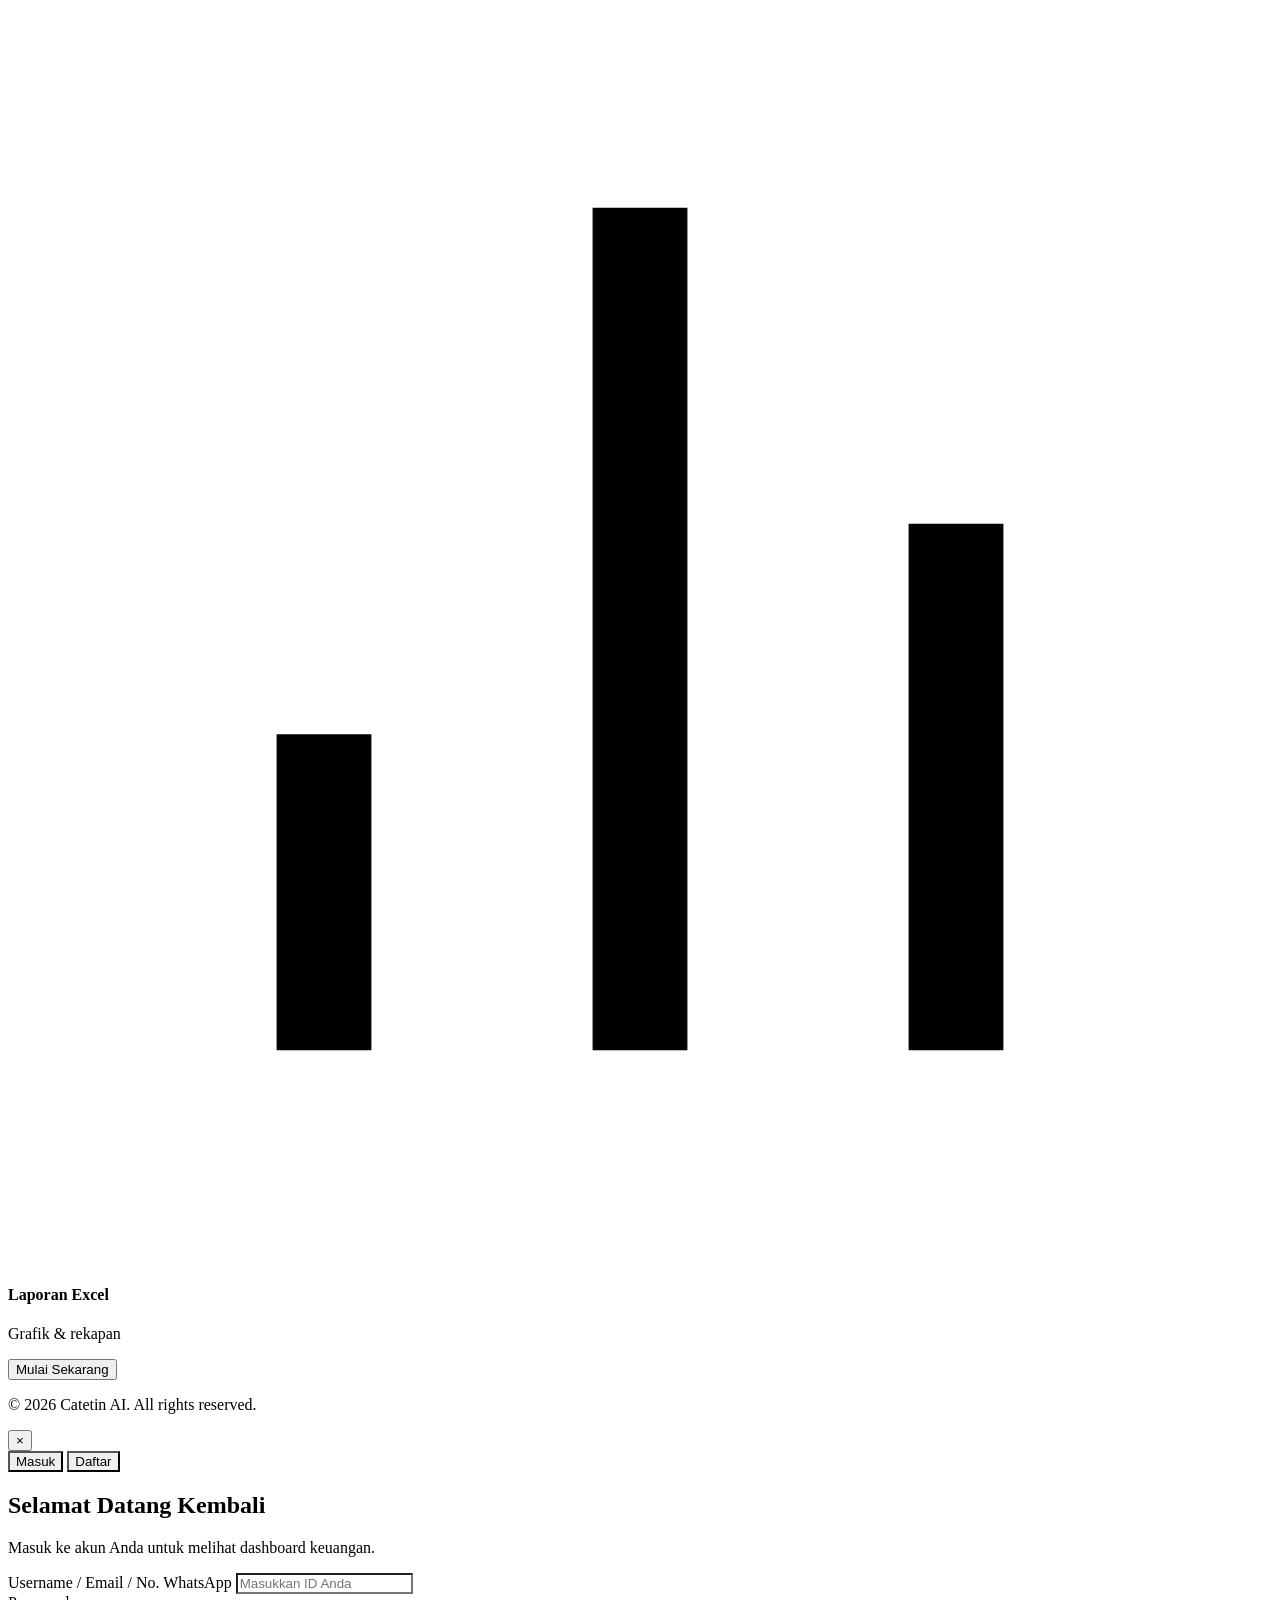
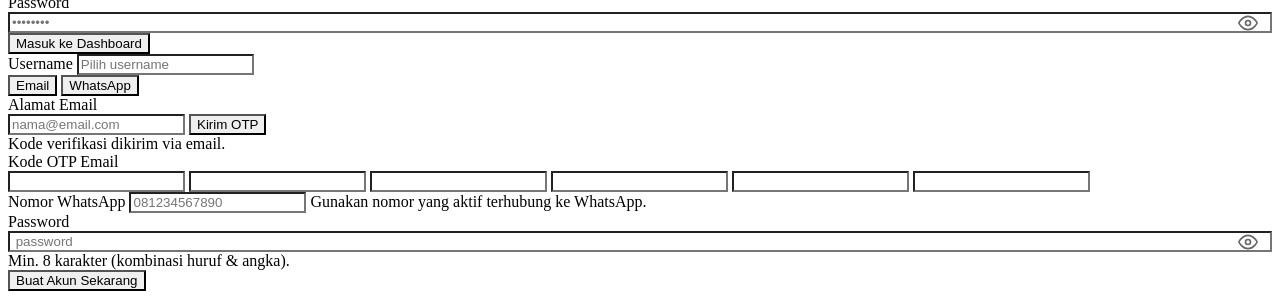
==== commit c6b1971d: "update login" ====
--- a/app/templates/index.html
+++ b/app/templates/index.html
@@ -25,6 +25,58 @@
 
     <link rel="icon" type="image/png" href="/static/logo3.png">
     <link rel="stylesheet" href="/static/css/style.css">
+
+    <!-- Tambahan CSS Khusus untuk Tampilan Sharp (No-Rounded) & Toggle Password -->
+    <style>
+        /* Paksa semua elemen form & tombol tanpa rounded */
+        .auth-container,
+        .nav-btn,
+        .form-group input,
+        .btn-submit,
+        .btn-secondary,
+        .method-btn,
+        .otp-digit,
+        .feature-item,
+        .chat-preview-card {
+            border-radius: 0px !important;
+        }
+
+        /* Container input password dengan icon mata */
+        .input-password-wrapper {
+            position: relative;
+            display: flex;
+            align-items: center;
+            width: 100%;
+        }
+
+        .input-password-wrapper input {
+            width: 100%;
+            padding-right: 42px; /* Space agar teks tidak tertutup ikon */
+        }
+
+        .toggle-password-btn {
+            position: absolute;
+            right: 10px;
+            background: none;
+            border: none;
+            cursor: pointer;
+            padding: 4px;
+            display: flex;
+            align-items: center;
+            justify-content: center;
+            color: #666;
+            transition: color 0.2s ease;
+        }
+
+        .toggle-password-btn:hover {
+            color: #111;
+        }
+
+        .toggle-password-btn svg {
+            width: 20px;
+            height: 20px;
+        }
+    </style>
 </head>
 <body>
 
@@ -72,7 +124,7 @@
                         </div>
 
                         <div class="chat-bubble in highlight">
-                            <div class="ai-banner">BERAHAIL DICATAT</div>
+                            <div class="ai-banner">BERHASIL DICATAT</div>
                             <ul class="chat-list">
                                 <li><strong>Pengeluaran:</strong> Beli baju kemeja</li>
                                 <li><strong>Nominal:</strong> Rp 290.000</li>
@@ -85,46 +137,46 @@
             </div>
 
             <!-- Feature Cards - Modern Bento Style (Sharp & Clean) -->
-<div class="feature-cards">
-    <div class="feature-item">
-        <svg class="feature-icon" viewBox="0 0 24 24" fill="none" stroke="currentColor" stroke-width="1.8">
-            <path d="M21 11.5a8.38 8.38 0 0 1-.9 3.8 8.5 8.5 0 0 1-7.6 4.7 8.38 8.38 0 0 1-3.8-.9L3 21l1.9-5.7a8.38 8.38 0 0 1-.9-3.8 8.5 8.5 0 0 1 4.7-7.6 8.38 8.38 0 0 1 3.8-.9h.5a8.48 8.48 0 0 1 8 8v.5z"/>
-        </svg>
-        <div class="feature-text">
-            <h4>WhatsApp Native</h4>
-            <p>Tanpa install app</p>
-        </div>
-    </div>
-
-    <div class="feature-item">
-        <svg class="feature-icon" viewBox="0 0 24 24" fill="none" stroke="currentColor" stroke-width="1.8">
-            <path d="M12 2v4M12 18v4M4.93 4.93l2.83 2.83M16.24 16.24l2.83 2.83M2 12h4M18 12h4M4.93 19.07l2.83-2.83M16.24 7.76l2.83-2.83"/>
-        </svg>
-        <div class="feature-text">
-            <h4>AI Auto-Detect</h4>
-            <p>Ekstraksi otomatis</p>
-        </div>
-    </div>
-
-    <div class="feature-item">
-        <svg class="feature-icon" viewBox="0 0 24 24" fill="none" stroke="currentColor" stroke-width="1.8">
-            <line x1="18" y1="20" x2="18" y2="10"/><line x1="12" y1="20" x2="12" y2="4"/><line x1="6" y1="20" x2="6" y2="14"/>
-        </svg>
-        <div class="feature-text">
-            <h4>Laporan Excel</h4>
-            <p>Grafik & rekapan</p>
-        </div>
-    </div>
-</div>
+            <div class="feature-cards">
+                <div class="feature-item">
+                    <svg class="feature-icon" viewBox="0 0 24 24" fill="none" stroke="currentColor" stroke-width="1.8">
+                        <path d="M21 11.5a8.38 8.38 0 0 1-.9 3.8 8.5 8.5 0 0 1-7.6 4.7 8.38 8.38 0 0 1-3.8-.9L3 21l1.9-5.7a8.38 8.38 0 0 1-.9-3.8 8.5 8.5 0 0 1 4.7-7.6 8.38 8.38 0 0 1 3.8-.9h.5a8.48 8.48 0 0 1 8 8v.5z"/>
+                    </svg>
+                    <div class="feature-text">
+                        <h4>WhatsApp Native</h4>
+                        <p>Tanpa install app</p>
+                    </div>
+                </div>
+
+                <div class="feature-item">
+                    <svg class="feature-icon" viewBox="0 0 24 24" fill="none" stroke="currentColor" stroke-width="1.8">
+                        <path d="M12 2v4M12 18v4M4.93 4.93l2.83 2.83M16.24 16.24l2.83 2.83M2 12h4M18 12h4M4.93 19.07l2.83-2.83M16.24 7.76l2.83-2.83"/>
+                    </svg>
+                    <div class="feature-text">
+                        <h4>AI Auto-Detect</h4>
+                        <p>Ekstraksi otomatis</p>
+                    </div>
+                </div>
+
+                <div class="feature-item">
+                    <svg class="feature-icon" viewBox="0 0 24 24" fill="none" stroke="currentColor" stroke-width="1.8">
+                        <line x1="18" y1="20" x2="18" y2="10"/><line x1="12" y1="20" x2="12" y2="4"/><line x1="6" y1="20" x2="6" y2="14"/>
+                    </svg>
+                    <div class="feature-text">
+                        <h4>Laporan Excel</h4>
+                        <p>Grafik & rekapan</p>
+                    </div>
+                </div>
+            </div>
 
             <!-- Tombol CTA khusus Mobile -->
             <button class="btn-hero-cta" onclick="openAuthModal()">Mulai Sekarang</button>
 
-         <!-- Hero Footer Ultra Minimalist -->
-<div class="hero-footer">
-    <p>&copy; 2026 Catetin AI. All rights reserved.</p>
-</div>
-</div>
+            <!-- Hero Footer Ultra Minimalist -->
+            <div class="hero-footer">
+                <p>&copy; 2026 Catetin AI. All rights reserved.</p>
+            </div>
+        </div>
 
         <!-- Form Autentikasi / Kanan -->
         <div class="auth-container" id="auth-container">
@@ -141,21 +193,34 @@
                 <h2 id="form-title">Selamat Datang Kembali</h2>
                 <p class="sub" id="form-sub">Masuk ke akun Anda untuk melihat dashboard keuangan.</p>
 
+                <!-- FORM LOGIN -->
                 <form id="loginForm" action="/login" method="POST">
                     <div class="form-group">
                         <label for="login-identifier">Username / Email / No. WhatsApp</label>
                         <input type="text" id="login-identifier" name="username" placeholder="Masukkan ID Anda" required autocomplete="username">
                     </div>
+
                     <div class="form-group">
                         <label for="login-password">Password</label>
-                        <input type="password" id="login-password" name="password" placeholder="••••••••" required autocomplete="current-password">
-                    </div>
+                        <div class="input-password-wrapper">
+                            <input type="password" id="login-password" name="password" placeholder="••••••••" required autocomplete="current-password">
+                            <button type="button" class="toggle-password-btn" onclick="togglePasswordVisibility('login-password', this)" aria-label="Tampilkan Password">
+                                <!-- Eye Icon (Default Close) -->
+                                <svg class="eye-icon" viewBox="0 0 24 24" fill="none" stroke="currentColor" stroke-width="2" stroke-linecap="round" stroke-linejoin="round">
+                                    <path d="M1 12s4-8 11-8 11 8 11 8-4 8-11 8-11-8-11-8z"></path>
+                                    <circle cx="12" cy="12" r="3"></circle>
+                                </svg>
+                            </button>
+                        </div>
+                    </div>
+
                     <button type="submit" class="btn-submit">
                         <span class="btn-text">Masuk ke Dashboard</span>
                         <span class="spinner hidden"></span>
                     </button>
                 </form>
 
+                <!-- FORM REGISTER -->
                 <form id="registerForm" action="/register" method="POST" class="hidden">
                     <div class="form-group">
                         <label for="reg-username">Username</label>
@@ -203,9 +268,18 @@
 
                     <div class="form-group">
                         <label for="reg-password">Password</label>
-                        <input type="password" id="reg-password" name="password" placeholder="Buat password aman" required>
+                        <div class="input-password-wrapper">
+                            <input type="password" id="reg-password" name="password" placeholder=" password " required>
+                            <button type="button" class="toggle-password-btn" onclick="togglePasswordVisibility('reg-password', this)" aria-label="Tampilkan Password">
+                                <svg class="eye-icon" viewBox="0 0 24 24" fill="none" stroke="currentColor" stroke-width="2" stroke-linecap="round" stroke-linejoin="round">
+                                    <path d="M1 12s4-8 11-8 11 8 11 8-4 8-11 8-11-8-11-8z"></path>
+                                    <circle cx="12" cy="12" r="3"></circle>
+                                </svg>
+                            </button>
+                        </div>
                         <span class="hint">Min. 8 karakter (kombinasi huruf & angka).</span>
                     </div>
+
                     <button type="submit" class="btn-submit">
                         <span class="btn-text">Buat Akun Sekarang</span>
                         <span class="spinner hidden"></span>
@@ -216,5 +290,32 @@
     </div>
 
     <script src="/static/js/login.js"></script>
+
+    <!-- Script Tambahan untuk Fungsi Toggle Show/Hide Password -->
+    <script>
+        function togglePasswordVisibility(inputId, btn) {
+            const input = document.getElementById(inputId);
+            const isPassword = input.type === 'password';
+            
+            input.type = isPassword ? 'text' : 'password';
+
+            // Ganti ikon mata terbuka / tercoret
+            if (isPassword) {
+                btn.innerHTML = `
+                    <svg viewBox="0 0 24 24" fill="none" stroke="currentColor" stroke-width="2" stroke-linecap="round" stroke-linejoin="round">
+                        <path d="M17.94 17.94A10.07 10.07 0 0 1 12 20c-7 0-11-8-11-8a18.45 18.45 0 0 1 5.06-5.94M9.9 4.24A9.12 9.12 0 0 1 12 4c7 0 11 8 11 8a18.5 18.5 0 0 1-2.16 3.19m-6.72-1.07a3 3 0 1 1-4.24-4.24"></path>
+                        <line x1="1" y1="1" x2="23" y2="23"></line>
+                    </svg>
+                `;
+            } else {
+                btn.innerHTML = `
+                    <svg viewBox="0 0 24 24" fill="none" stroke="currentColor" stroke-width="2" stroke-linecap="round" stroke-linejoin="round">
+                        <path d="M1 12s4-8 11-8 11 8 11 8-4 8-11 8-11-8-11-8z"></path>
+                        <circle cx="12" cy="12" r="3"></circle>
+                    </svg>
+                `;
+            }
+        }
+    </script>
 </body>
 </html>
